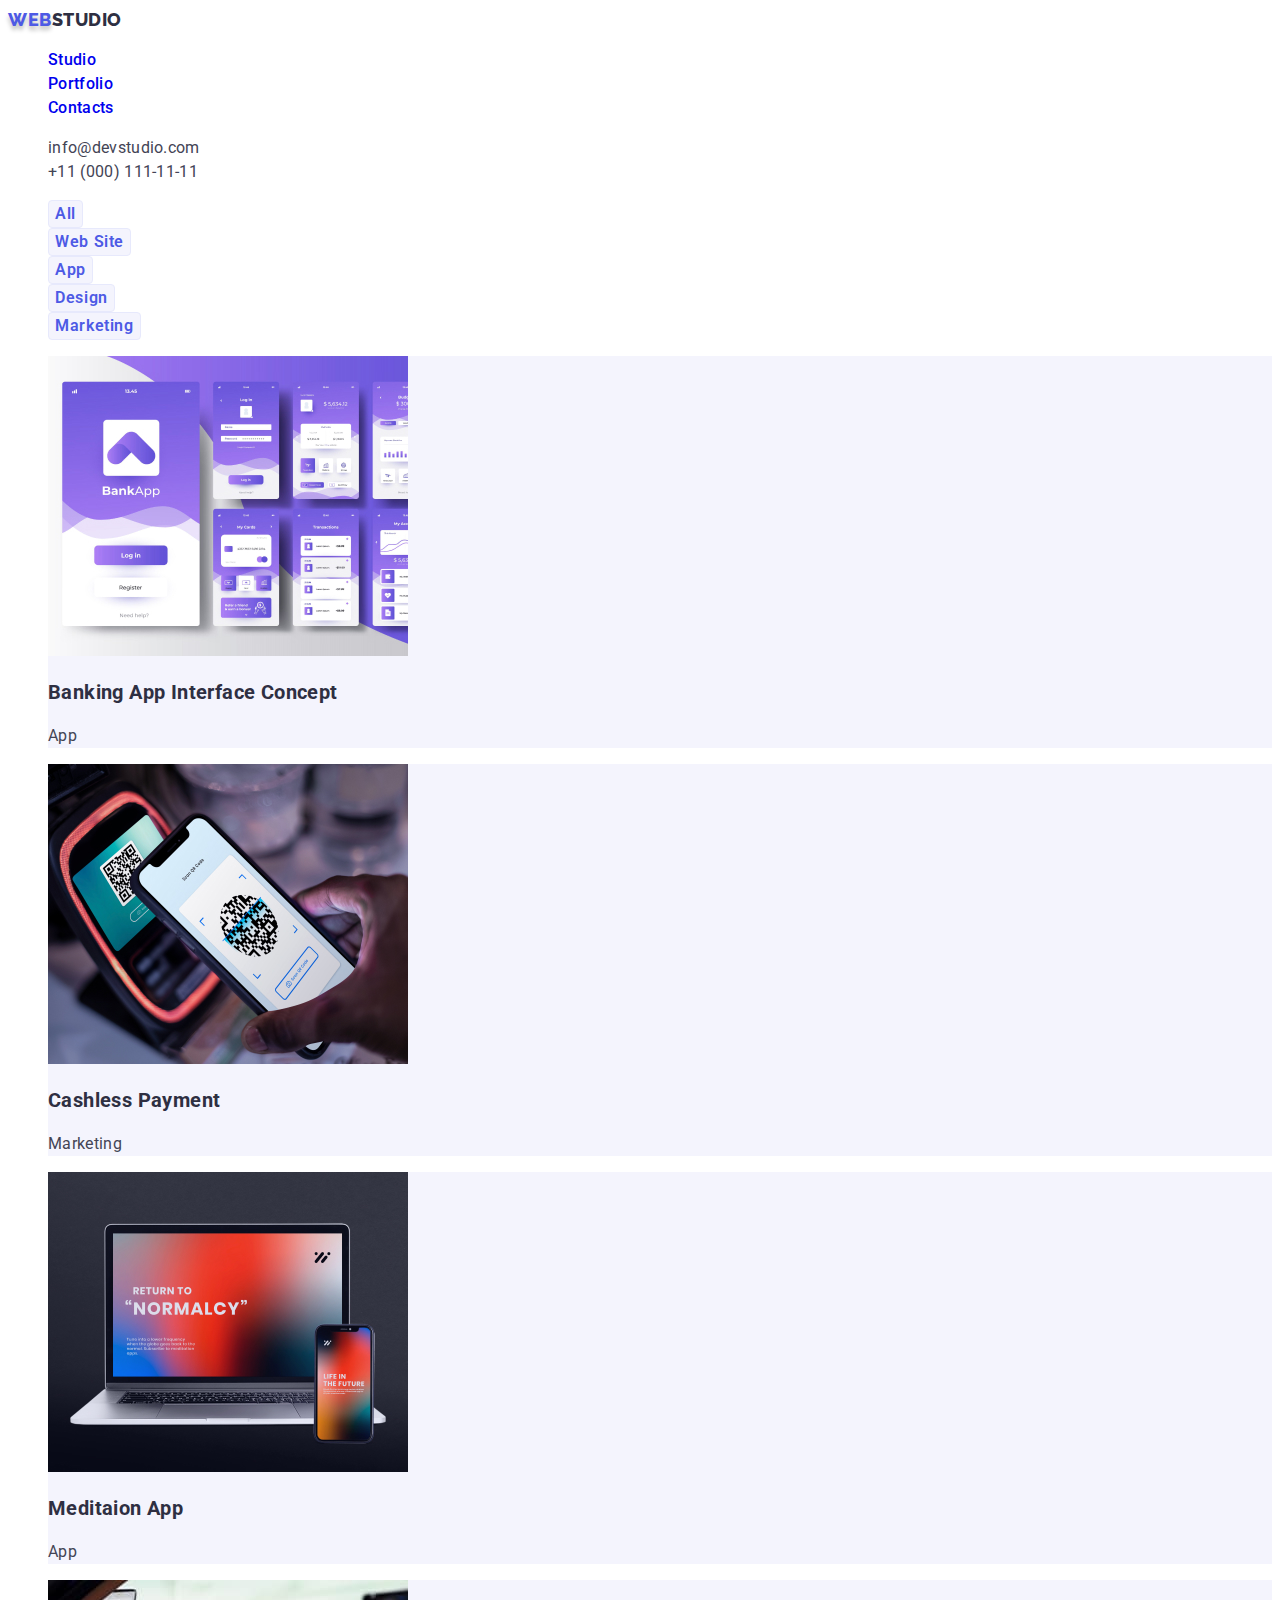
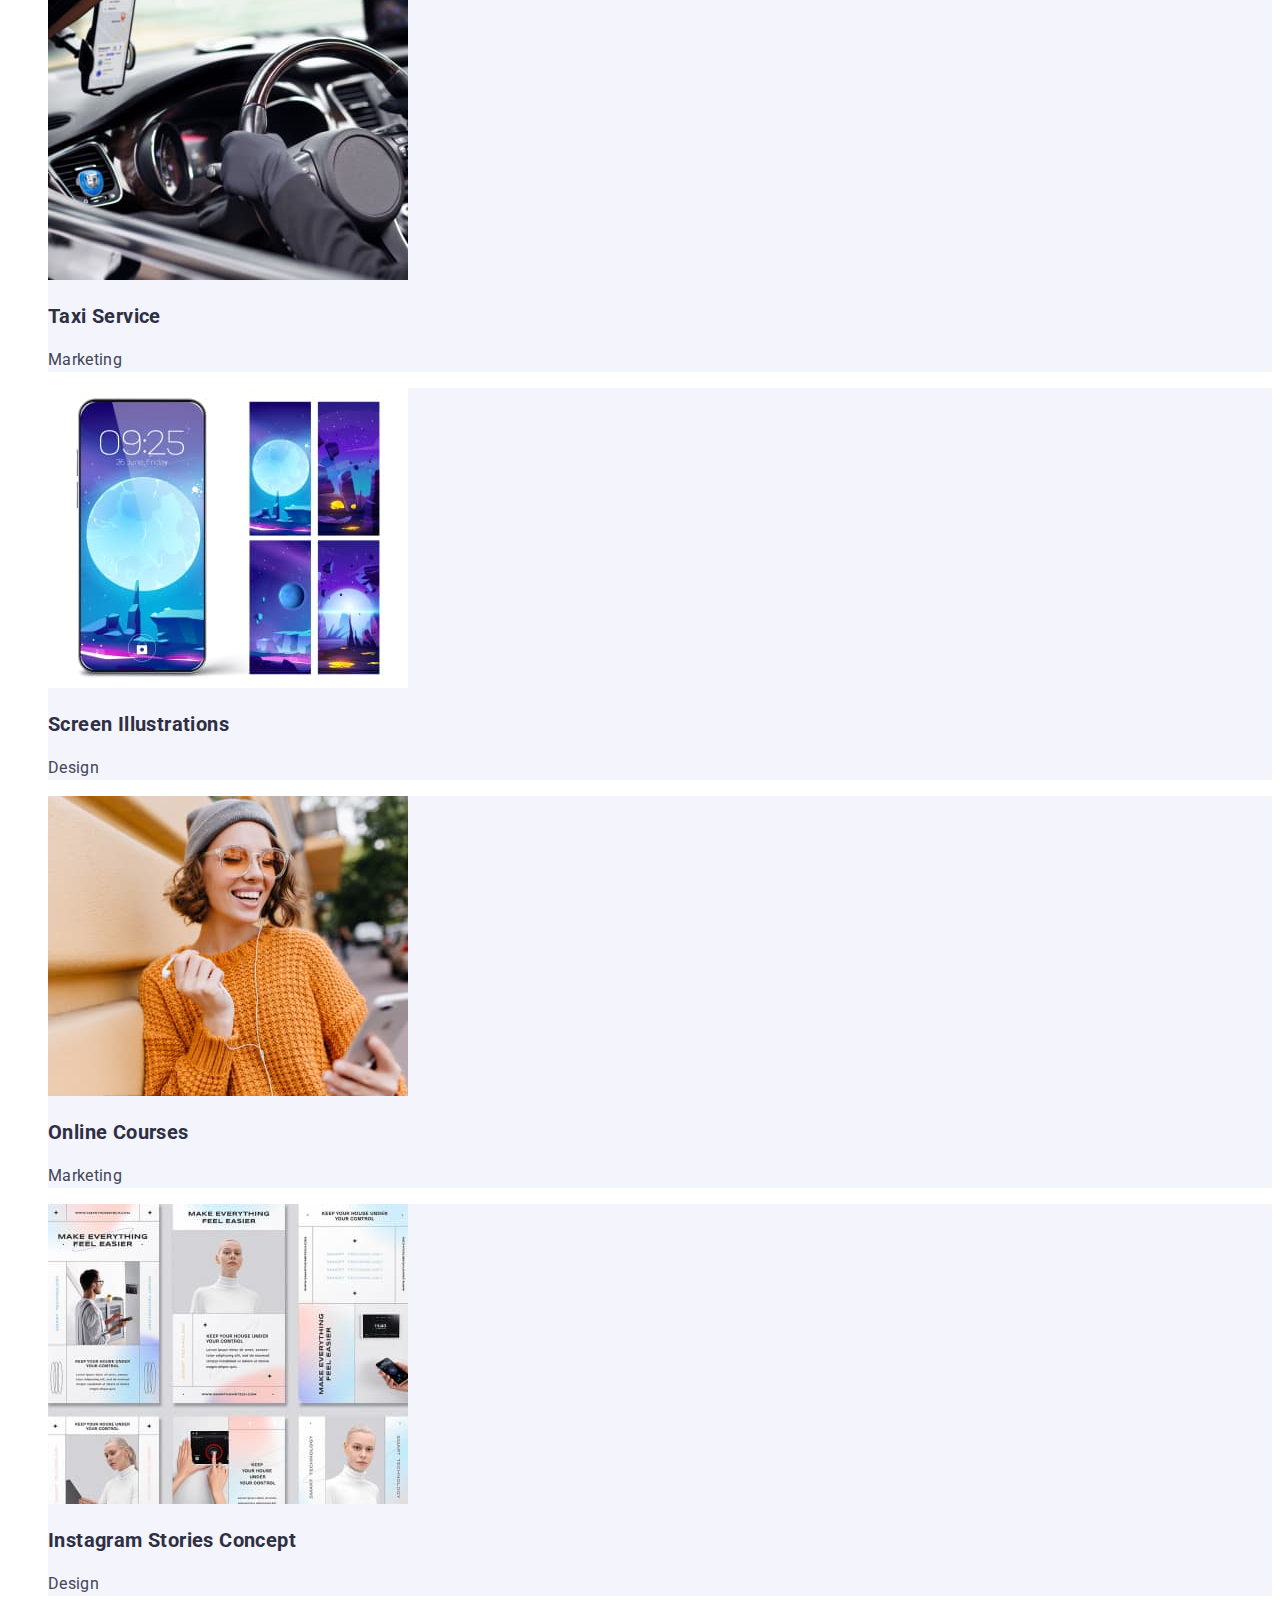
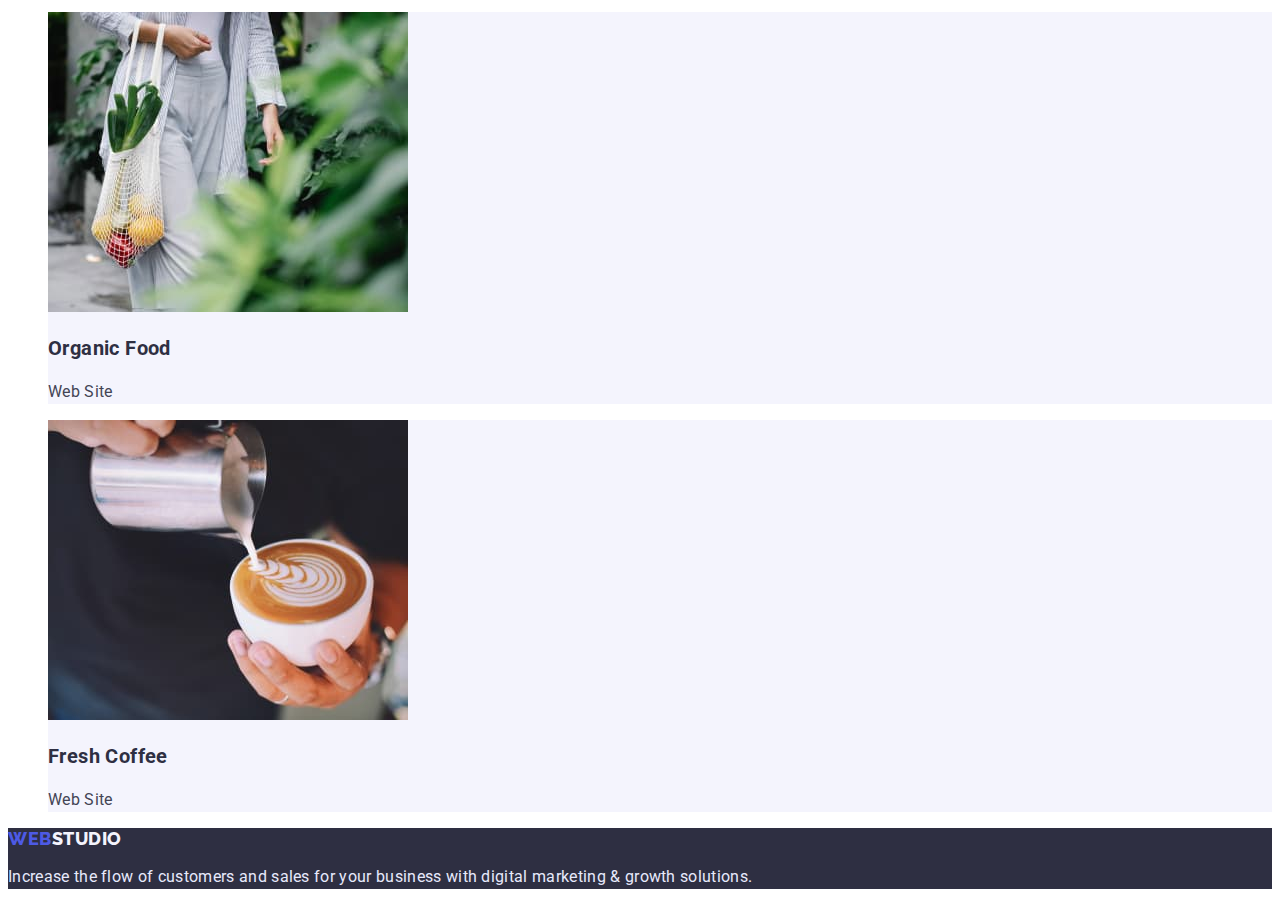
==== portfolio.html @ 9b711f16 "howework-2" ====
<!DOCTYPE html>
<html lang="en">

<head>
    <meta charset="UTF-8">
    <meta http-equiv="X-UA-Compatible" content="IE=edge">
    <meta name="viewport" content="width=device-width, initial-scale=1.0">
    <title>Portfolio</title>
    <link rel="preconnect" href="https://fonts.googleapis.com">
    <link rel="preconnect" href="https://fonts.gstatic.com" crossorigin>
    <link href="https://fonts.googleapis.com/css2?family=Raleway:wght@800&family=Roboto:wght@400;500;700;900&display=swap"
        rel="stylesheet">
    <link rel="stylesheet" href="./css/styles.css">
</head>

<body>
    <header>
        <a href="./index.html" class="header-logo link"><span class="header-logo-web">Web</span><span
                class="header-logo-studio">Studio</span></a>
        <nav class="header-navigation">
            <ul class="header-list list">
                <li class="header-item"><a href="./index.html" class="header-link link">Studio</a></li>
                <li class="header-item"><a href="./portfolio.html" class="header-link link">Portfolio</a></li>
                <li class="header-item"><a href="#" class="header-link link">Contacts</a></li>
            </ul>
        </nav>
        <address class="header-adresses">
            <ul class="header-adresses-list list">
                <li><a href="mailto:info@devstudio.com" class="header-email link">info@devstudio.com</a></li>
                <li><a href="tel:+110001111111" class="header-tel link">+11 (000) 111-11-11</a></li>
            </ul>
        </address>
    </header>
    <main>
        <section class="portfolio">
            <h1 class="portfolio-title visually-hidden">Portfolio</h1>
            <nav class="portfolio-nav">
                <ul class="portfolio-nav-list list" >
                    <li class="portfolio-nav-item"><button type="button" class="portfolio-nav-btn">All</button></li>
                    <li class="portfolio-nav-item"><button type="button" class="portfolio-nav-btn">Web Site</button></li>
                    <li class="portfolio-nav-item"><button type="button" class="portfolio-nav-btn">App</button></li>
                    <li class="portfolio-nav-item"><button type="button" class="portfolio-nav-btn">Design</button></li>
                    <li class="portfolio-nav-item"><button type="button" class="portfolio-nav-btn">Marketing</button></li>
                </ul>
                <ul class="portfolio-list list">
                    <li class="portfolio-item">
                        <img src="./images/img-portfolio-1.jpg" alt="Banking App" width="360">
                        <h3 class="portfolio-subtitle">Banking App Interface Concept</h3>
                        <p class="portfolio-text text">App</p>
                    </li>
                    <li class="portfolio-item">
                        <img src="./images/img-portfolio-2.jpg" alt="Cashless Payment" width="360">
                        <h3 class="portfolio-subtitle">Cashless Payment</h3>
                        <p class="portfolio-text text">Marketing</p>
                    </li>
                    <li class="portfolio-item">
                        <img src="./images/img-portfolio-3.jpg" alt="Meditaion App" width="360">
                        <h3 class="portfolio-subtitle">Meditaion App</h3>
                        <p class="portfolio-text text">App</p>
                    </li>
                    <li class="portfolio-item">
                        <img src="./images/img-portfolio-4.jpg" alt="Taxi Service" width="360">
                        <h3 class="portfolio-subtitle">Taxi Service</h3>
                        <p class="portfolio-text text">Marketing</p>
                    </li>
                    <li class="portfolio-item">
                        <img src="./images/img-portfolio-5.jpg" alt="Screen Illustrations" width="360">
                        <h3 class="portfolio-subtitle">Screen Illustrations</h3>
                        <p class="portfolio-text text">Design</p>
                    </li>
                    <li class="portfolio-item">
                        <img src="./images/img-portfolio-6.jpg" alt="Online Courses" width="360">
                        <h3 class="portfolio-subtitle">Online Courses</h3>
                        <p class="portfolio-text text">Marketing</p>
                    </li>
                    <li class="portfolio-item">
                        <img src="./images/img-portfolio-7.jpg" alt="Instagram Stories Concept" width="360">
                        <h3 class="portfolio-subtitle">Instagram Stories Concept</h3>
                        <p class="portfolio-text text">Design</p>
                    </li>
                    <li class="portfolio-item">
                        <img src="./images/img-portfolio-8.jpg" alt="Organic Food" width="360">
                        <h3 class="portfolio-subtitle">Organic Food</h3>
                        <p class="portfolio-text text">Web Site</p>
                    </li>
                    <li class="portfolio-item">
                        <img src="./images/img-portfolio-9.jpg" alt="Fresh Coffee" width="360">
                        <h3 class="portfolio-subtitle">Fresh Coffee</h3>
                        <p class="portfolio-text text">Web Site</p>
                    </li>
                </ul>
            </nav>
        </section>
    </main>
    <footer class="footer">
        <a href="./index.html" class="footer-logo link"><span class="footer-logo-web">Web</span><span class="footer-logo-studio">Studio</span></a>
        <p class="footer-text text text">Increase the flow of customers and sales for your business with digital marketing & growth solutions.</p>
    </footer>
</body>

</html>
---- css/styles.css ----
:root{
    --main-title-color: #2E2F42;
    --main-title-font-weight: 700;
    --text-color: #434455;
    --text-font-weight: 400;
}

body{
font-family: 'Roboto', sans-serif;
color:var(--text-color)
}
.text{
    font-size: 16px;
    line-height: 1.5;
    letter-spacing: 0.02em;

}


.list{
    list-style: none;
}

.link{
    text-decoration: none;
}

.visually-hidden {
    position: absolute;
    white-space: nowrap;
    width: 1px;
    height: 1px;
    overflow: hidden;
    border: 0;
    padding: 0;
    clip: rect(0 0 0 0);
    clip-path: inset(50%);
    margin: -1px;
}
/*----------------------------HEADER---------------------------------*/

.header-logo {}

.header-logo-web {
    font-family: 'Raleway', sans-serif;
    font-weight: 800;
    font-size: 18px;
    line-height: 1.33;
    letter-spacing: 0.03em;
    text-transform: uppercase;    
    color: #4D5AE5;
    
    text-shadow: 0px 4px 4px rgba(0, 0, 0, 0.25);
}

.header-logo-studio {
    font-family: 'Raleway', sans-serif;
    font-weight: 800;
    font-size: 18px;
    line-height: 1.33;
    letter-spacing: 0.03em;
    text-transform: uppercase;
    color: #2E2F42;
    
}

.header-navigation {
}

.header-list {}

.header-item {
    font-weight: 500;
    font-size: 16px;
    line-height: 1.5;
    letter-spacing: 0.02em;
    color: #2E2F42;

    flex: none;
    order: 0;
    flex-grow: 0;
}

.header-item:hover, .header-item:focus {
color: #4D5AE5;
}
.header-link {}

.header-adresses {}


.header-email {
    font-style: normal;
    font-weight: 400;
    font-size: 16px;
    line-height: 1.5;
    letter-spacing: 0.02em;
    color: #434455;
}

.header-email:hover,
.header-email:focus {
    color: #4D5AE5;
}

.header-tel {
    font-style: normal;
    font-weight: 400;
    font-size: 16px;
    line-height: 1.5;
    letter-spacing: 0.02em;
    color: #434455;
}

.header-tel:hover,
.header-tel:focus {
    color: #4D5AE5;
}

/*--------------------------------HERO------------------------------------*/
.hero {
    background-color: #2E2F42;
}

.hero-title {
    font-weight: 700;
    font-size: 56px;
    line-height: 1.07;
    color: #FFFFFF;
}

.hero-btn {
    background-color: #4D5AE5;
    font-family: 'Roboto';
    font-style: normal;
    font-weight: 500;
    font-size: 16px;
    line-height: 1.5;
    display: flex;
    align-items: center;
    letter-spacing: 0.04em;
    color: #FFFFFF;}

.hero-btn:hover, .hero-btn:focus{
    background-color: #404BBF;
}

/*--------------------------------FEATURES------------------------------*/
.features {}

.features-list {}

.list {}

.features-item {}

.features-subtitle {
    font-weight: 500;
    font-size: 20px;
    line-height: 1.2;
    letter-spacing: 0.02em;
    color: var(--main-title-color);
}

.features-text {
}
/*----------------------------------What are we doing--------------------------------------*/
.desc {}

.desc-subtitle {
    font-weight: var(--main-title-font-weight);
    font-size: 36px;
    line-height: 1.11px;
    
    letter-spacing: 0.02em;
    text-transform: capitalize;

    color: var(--main-title-color);
}

.desc-list {}

.list {}

.desc-item {}

/*------------------------------------------TEAM-------------------------------------------*/
.section-team {
    background-color: #F4F4FD;
}

.section-team-subtitle {
    font-weight: var(--main-title-font-weight);
    font-size: 36px;
    line-height: 1.11;
    
    letter-spacing: 0.02em;
    text-transform: capitalize;
    color:var(--main-title-color);}

.section-team-list {}

.list {}

.section-team-item {
    background-color: #FFFFFF;
}

.section-team-name {
    font-weight: 500;
    font-size: 20px;
    line-height: 1.2;
    
    letter-spacing: 0.02em;

    color: var(--main-title-color);}

.section-team-text {
}
/*--------------------------------------------------FOOTER--------------------------------------*/
.footer{
    background-color: #2E2F42;
}
.footer-logo {}

.link {}

.footer-logo-web {
    font-family: 'Raleway';
    font-style: normal;
    font-weight: 800;
    font-size: 18px;
    line-height: 1.17;
    
    letter-spacing: 0.03em;
    text-transform: uppercase;
    color: #4D5AE5;
}

.footer-logo-studio {
    font-family: 'Raleway';
    font-style: normal;
    font-weight: 800;
    font-size: 18px;
    line-height: 1.17;
    
    letter-spacing: 0.03em;
    text-transform: uppercase;

    color: #F4F4FD;
}

.footer-text {
    color: #E7E9FC;
    
}
/*--------------------------------------------------PORTFOLIO-------------------------------------------------------------*/
.portfolio {}

.portfolio-title {}

.portfolio-nav {}

.portfolio-nav-list {}

.list {}

.portfolio-nav-item {
    
}

.portfolio-nav-btn {
    background-color: #F4F4FD;
    border: 1px solid #E7E9FC;
    border-radius: 4px;
    font-family: inherit;
    font-style: inherit;
    font-weight: 600;
    font-size: 16px;
    line-height: 1.5;
    letter-spacing: 0.04em;

    color: #4D5AE5;
}

.portfolio-nav-btn:hover, .portfolio-nav-btn:focus{
    background-color: #4D5AE5;
    color: #FFFFFF;
}


.portfolio-list {}

.portfolio-item {
    background-color: #F4F4FD;
}

.portfolio-subtitle {
    font-weight: var(--main-title-font-weight);
    font-size: 20px;
    line-height: 1.2;
    letter-spacing: 0.02em;

    color: var(--main-title-color);
}

.portfolio-text {
}
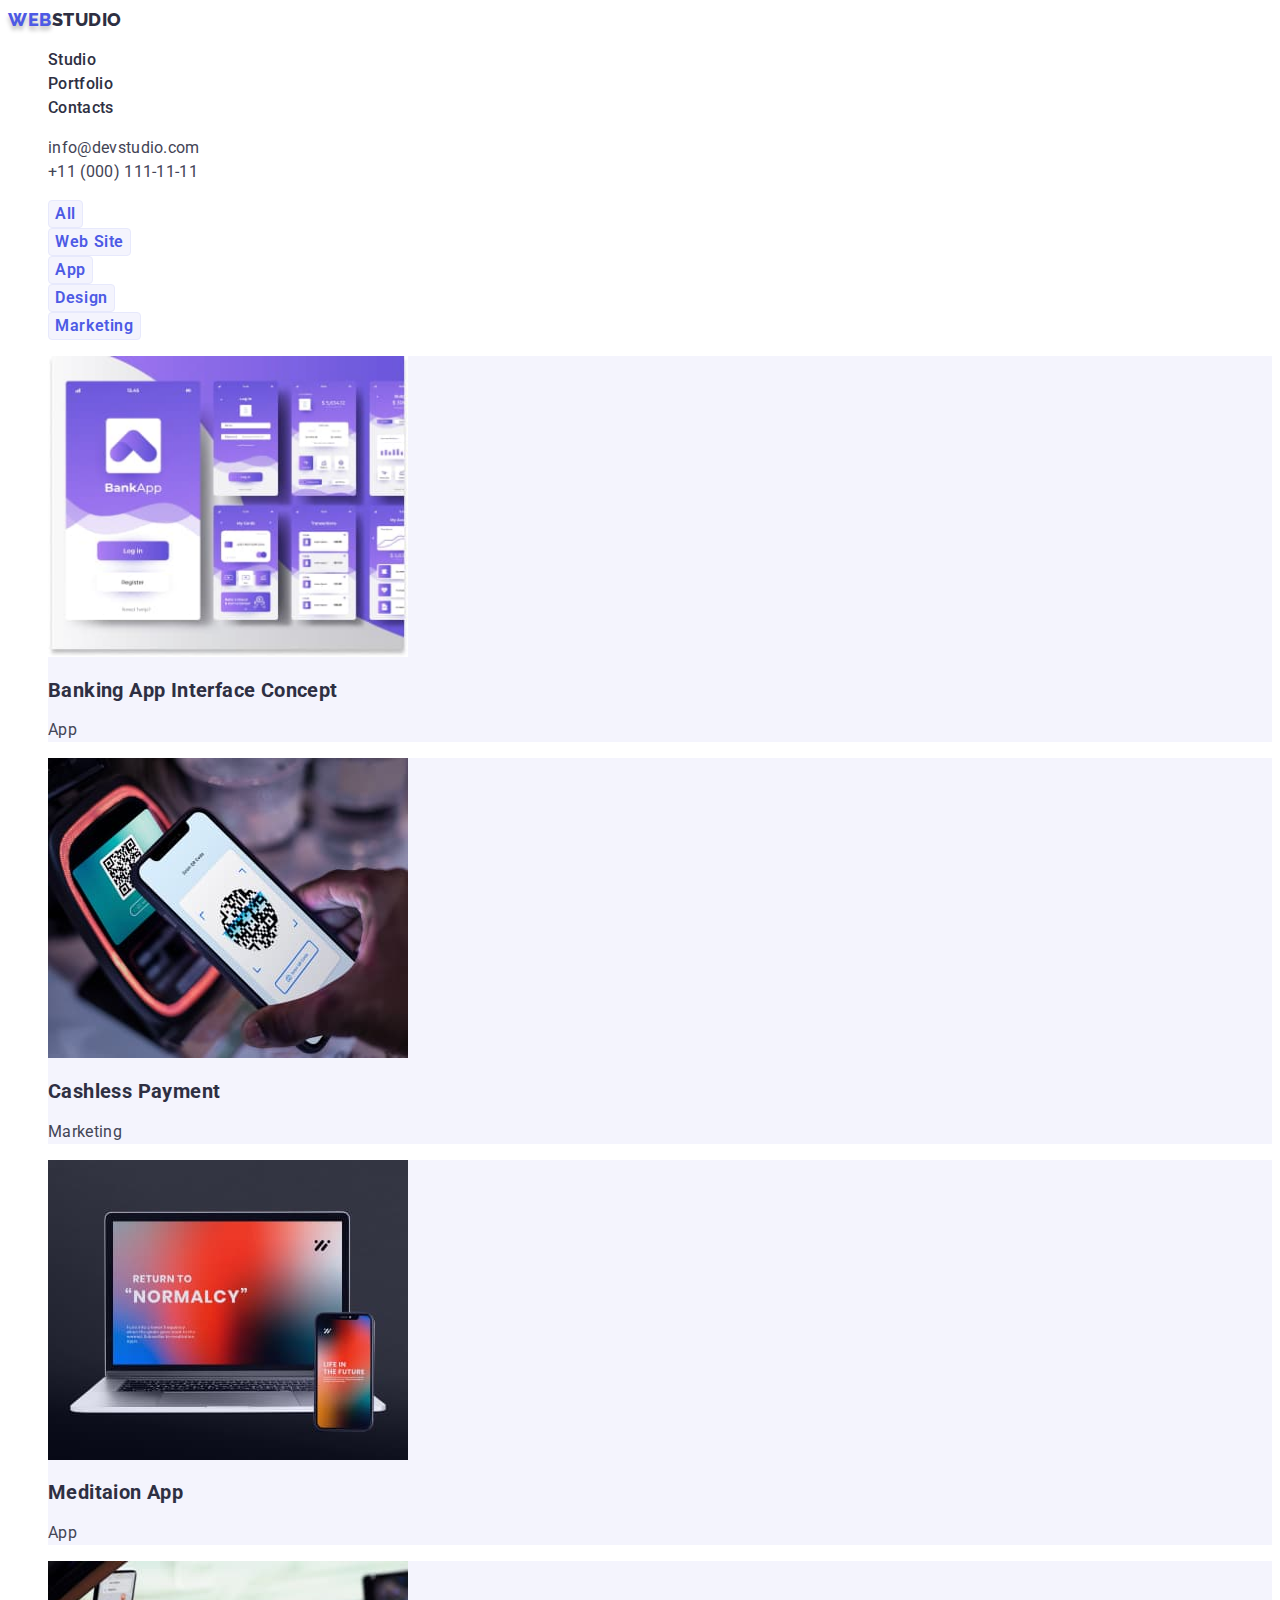
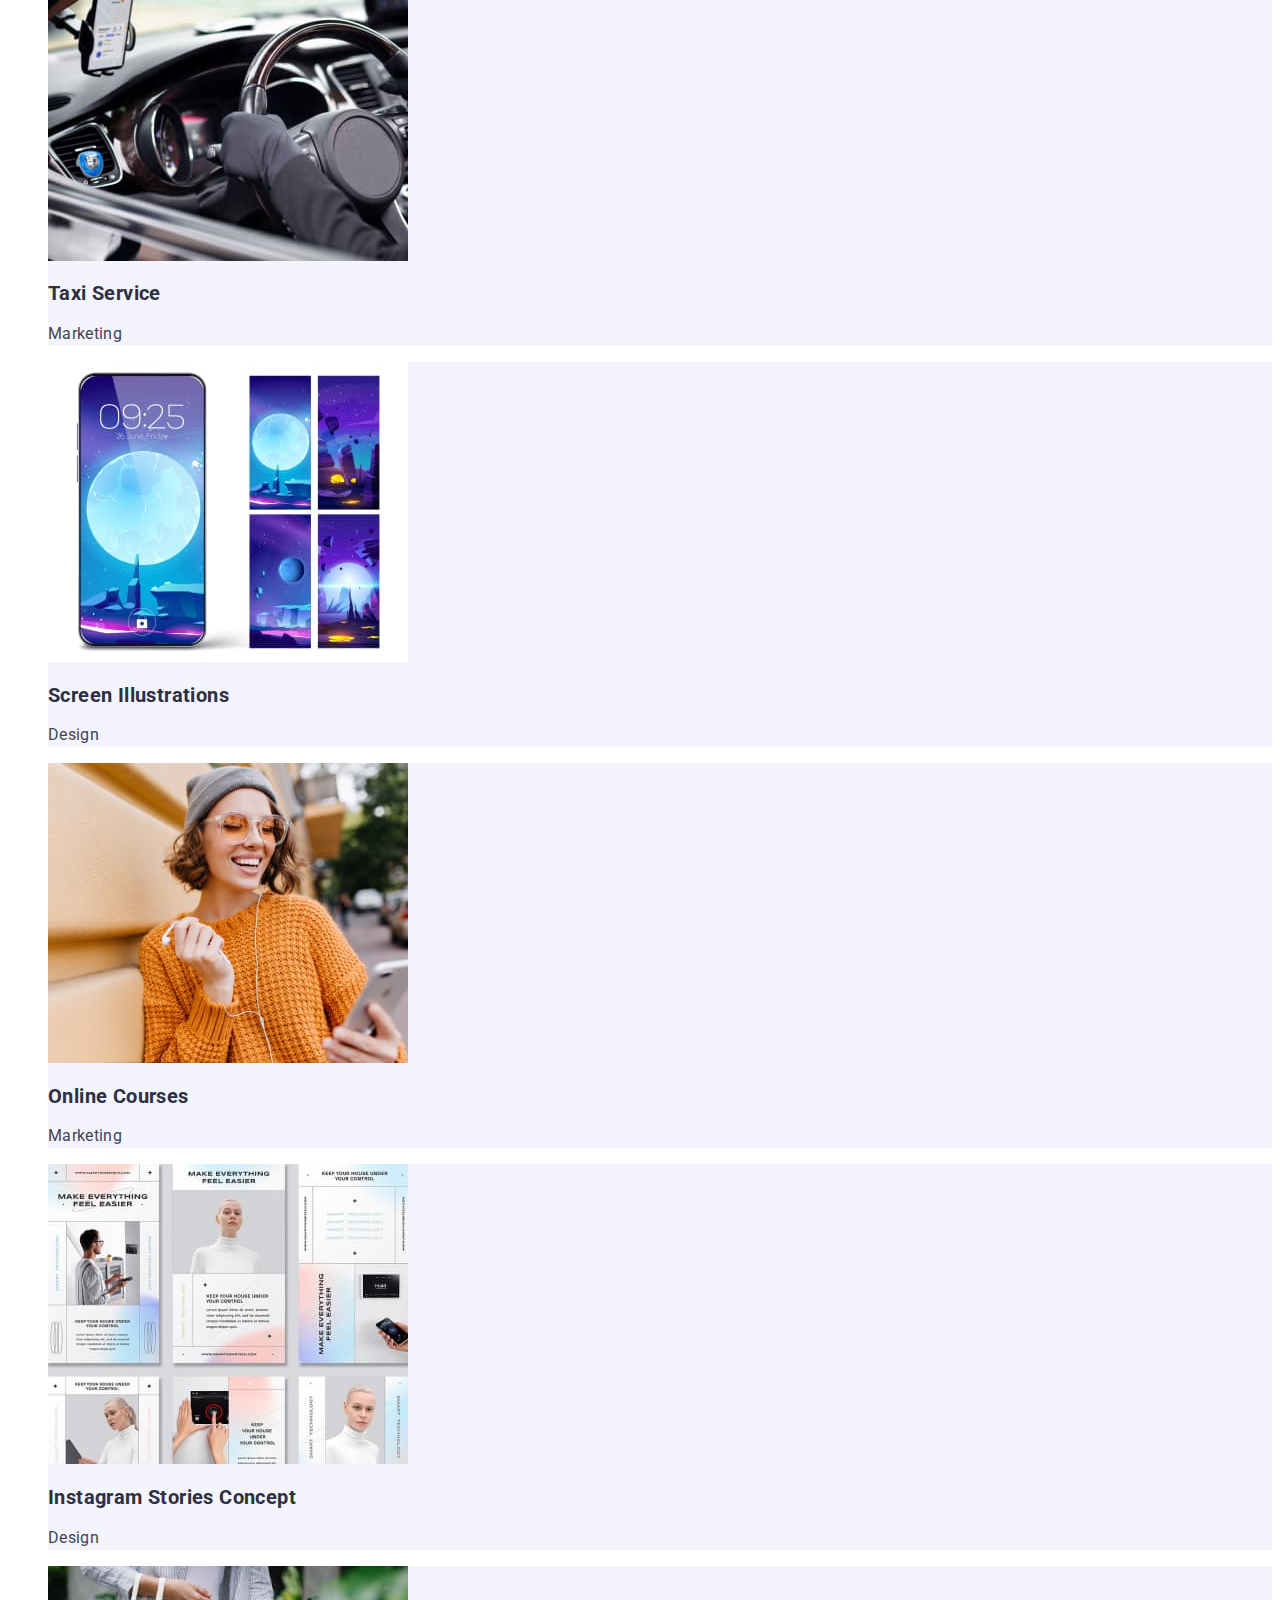
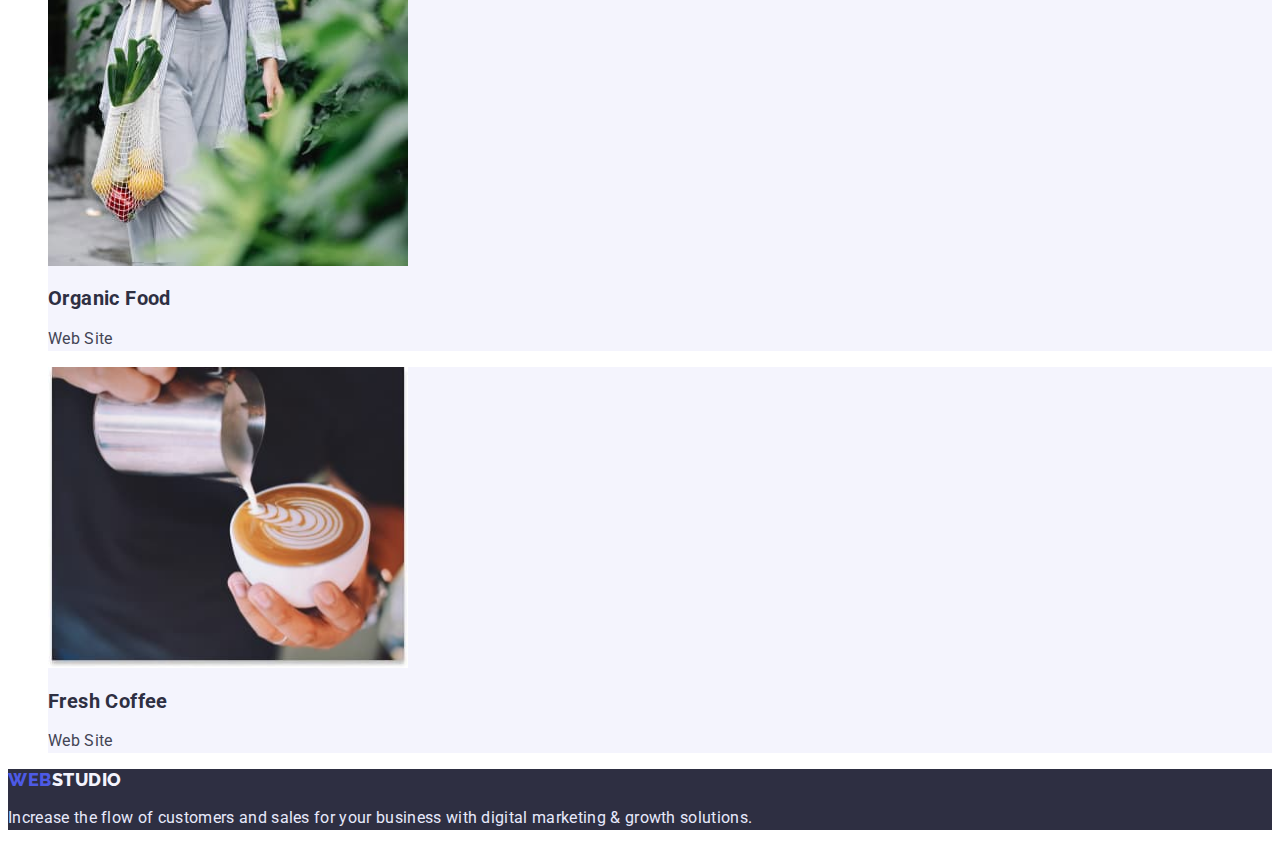
==== commit 03a89dea: "howework-2 update" ====
--- a/portfolio.html
+++ b/portfolio.html
@@ -32,9 +32,8 @@
         </address>
     </header>
     <main>
-        <section class="portfolio">
+        <section>
             <h1 class="portfolio-title visually-hidden">Portfolio</h1>
-            <nav class="portfolio-nav">
                 <ul class="portfolio-nav-list list" >
                     <li class="portfolio-nav-item"><button type="button" class="portfolio-nav-btn">All</button></li>
                     <li class="portfolio-nav-item"><button type="button" class="portfolio-nav-btn">Web Site</button></li>
@@ -45,51 +44,50 @@
                 <ul class="portfolio-list list">
                     <li class="portfolio-item">
                         <img src="./images/img-portfolio-1.jpg" alt="Banking App" width="360">
-                        <h3 class="portfolio-subtitle">Banking App Interface Concept</h3>
+                        <h2 class="portfolio-subtitle">Banking App Interface Concept</h3>
                         <p class="portfolio-text text">App</p>
                     </li>
                     <li class="portfolio-item">
                         <img src="./images/img-portfolio-2.jpg" alt="Cashless Payment" width="360">
-                        <h3 class="portfolio-subtitle">Cashless Payment</h3>
+                        <h2 class="portfolio-subtitle">Cashless Payment</h3>
                         <p class="portfolio-text text">Marketing</p>
                     </li>
                     <li class="portfolio-item">
                         <img src="./images/img-portfolio-3.jpg" alt="Meditaion App" width="360">
-                        <h3 class="portfolio-subtitle">Meditaion App</h3>
+                        <h2 class="portfolio-subtitle">Meditaion App</h3>
                         <p class="portfolio-text text">App</p>
                     </li>
                     <li class="portfolio-item">
                         <img src="./images/img-portfolio-4.jpg" alt="Taxi Service" width="360">
-                        <h3 class="portfolio-subtitle">Taxi Service</h3>
+                        <h2 class="portfolio-subtitle">Taxi Service</h3>
                         <p class="portfolio-text text">Marketing</p>
                     </li>
                     <li class="portfolio-item">
                         <img src="./images/img-portfolio-5.jpg" alt="Screen Illustrations" width="360">
-                        <h3 class="portfolio-subtitle">Screen Illustrations</h3>
+                        <h2 class="portfolio-subtitle">Screen Illustrations</h3>
                         <p class="portfolio-text text">Design</p>
                     </li>
                     <li class="portfolio-item">
                         <img src="./images/img-portfolio-6.jpg" alt="Online Courses" width="360">
-                        <h3 class="portfolio-subtitle">Online Courses</h3>
+                        <h2 class="portfolio-subtitle">Online Courses</h3>
                         <p class="portfolio-text text">Marketing</p>
                     </li>
                     <li class="portfolio-item">
                         <img src="./images/img-portfolio-7.jpg" alt="Instagram Stories Concept" width="360">
-                        <h3 class="portfolio-subtitle">Instagram Stories Concept</h3>
+                        <h2 class="portfolio-subtitle">Instagram Stories Concept</h3>
                         <p class="portfolio-text text">Design</p>
                     </li>
                     <li class="portfolio-item">
                         <img src="./images/img-portfolio-8.jpg" alt="Organic Food" width="360">
-                        <h3 class="portfolio-subtitle">Organic Food</h3>
+                        <h2 class="portfolio-subtitle">Organic Food</h3>
                         <p class="portfolio-text text">Web Site</p>
                     </li>
                     <li class="portfolio-item">
                         <img src="./images/img-portfolio-9.jpg" alt="Fresh Coffee" width="360">
-                        <h3 class="portfolio-subtitle">Fresh Coffee</h3>
+                        <h2 class="portfolio-subtitle">Fresh Coffee</h3>
                         <p class="portfolio-text text">Web Site</p>
                     </li>
                 </ul>
-            </nav>
         </section>
     </main>
     <footer class="footer">
--- a/css/styles.css
+++ b/css/styles.css
@@ -5,6 +5,11 @@
     --main-title-font-weight: 700;
     --text-color: #434455;
     --text-font-weight: 400;
+    --accent-color: #4D5AE5;
+    --hero-color: #FFFFFF;
+    --hero-btn-color: #404BBF;
+    --main-background-color: #F4F4FD;
+    --footer-text-color: #E7E9FC;
 }
 
 body{
@@ -50,7 +55,7 @@
     line-height: 1.33;
     letter-spacing: 0.03em;
     text-transform: uppercase;    
-    color: #4D5AE5;
+    color:var(--accent-color);
     
     text-shadow: 0px 4px 4px rgba(0, 0, 0, 0.25);
 }
@@ -62,7 +67,7 @@
     line-height: 1.33;
     letter-spacing: 0.03em;
     text-transform: uppercase;
-    color: #2E2F42;
+    color: var(--main-title-color);
     
 }
 
@@ -76,75 +81,76 @@
     font-size: 16px;
     line-height: 1.5;
     letter-spacing: 0.02em;
-    color: #2E2F42;
-
-    flex: none;
-    order: 0;
-    flex-grow: 0;
-}
-
-.header-item:hover, .header-item:focus {
-color: #4D5AE5;
-}
-.header-link {}
+    color:var(--main-title-color);
+}
+
+
+.header-link {
+    color: var(--main-title-color);
+}
+
+.header-link:hover,
+.header-link:focus {
+    color:var(--accent-color);
+}
 
 .header-adresses {}
 
 
 .header-email {
     font-style: normal;
-    font-weight: 400;
-    font-size: 16px;
-    line-height: 1.5;
-    letter-spacing: 0.02em;
-    color: #434455;
+    font-size: 16px;
+    line-height: 1.5;
+    letter-spacing: 0.02em;
+    color: var(--text-color);
 }
 
 .header-email:hover,
 .header-email:focus {
-    color: #4D5AE5;
+    color: var(--accent-color);
 }
 
 .header-tel {
     font-style: normal;
-    font-weight: 400;
-    font-size: 16px;
-    line-height: 1.5;
-    letter-spacing: 0.02em;
-    color: #434455;
+    font-size: 16px;
+    line-height: 1.5;
+    letter-spacing: 0.02em;
+    color: var(--text-color);
 }
 
 .header-tel:hover,
 .header-tel:focus {
-    color: #4D5AE5;
+    color:var(--accent-color);
 }
 
 /*--------------------------------HERO------------------------------------*/
 .hero {
-    background-color: #2E2F42;
+    background-color: var(--main-title-color);
 }
 
 .hero-title {
     font-weight: 700;
     font-size: 56px;
     line-height: 1.07;
-    color: #FFFFFF;
+    color: var(--hero-color);
+    letter-spacing: 0.02em;
+    text-align: center;
 }
 
 .hero-btn {
-    background-color: #4D5AE5;
+    background-color: var(--accent-color);
     font-family: 'Roboto';
-    font-style: normal;
     font-weight: 500;
     font-size: 16px;
     line-height: 1.5;
-    display: flex;
-    align-items: center;
     letter-spacing: 0.04em;
-    color: #FFFFFF;}
+    color: var(--hero-color);
+    cursor: pointer;
+}
 
 .hero-btn:hover, .hero-btn:focus{
-    background-color: #404BBF;
+    background-color: var(--hero-btn-color);
+
 }
 
 /*--------------------------------FEATURES------------------------------*/
@@ -173,6 +179,7 @@
     font-weight: var(--main-title-font-weight);
     font-size: 36px;
     line-height: 1.11px;
+    text-align: center;
     
     letter-spacing: 0.02em;
     text-transform: capitalize;
@@ -188,13 +195,14 @@
 
 /*------------------------------------------TEAM-------------------------------------------*/
 .section-team {
-    background-color: #F4F4FD;
+    background-color: var(--main-background-color);
 }
 
 .section-team-subtitle {
     font-weight: var(--main-title-font-weight);
     font-size: 36px;
     line-height: 1.11;
+    text-align: center;
     
     letter-spacing: 0.02em;
     text-transform: capitalize;
@@ -205,7 +213,7 @@
 .list {}
 
 .section-team-item {
-    background-color: #FFFFFF;
+    background-color: var(--hero-color);
 }
 
 .section-team-name {
@@ -221,7 +229,7 @@
 }
 /*--------------------------------------------------FOOTER--------------------------------------*/
 .footer{
-    background-color: #2E2F42;
+    background-color:var(--main-title-color);
 }
 .footer-logo {}
 
@@ -229,19 +237,17 @@
 
 .footer-logo-web {
     font-family: 'Raleway';
-    font-style: normal;
     font-weight: 800;
     font-size: 18px;
     line-height: 1.17;
     
     letter-spacing: 0.03em;
     text-transform: uppercase;
-    color: #4D5AE5;
+    color: var(--accent-color);
 }
 
 .footer-logo-studio {
     font-family: 'Raleway';
-    font-style: normal;
     font-weight: 800;
     font-size: 18px;
     line-height: 1.17;
@@ -249,52 +255,44 @@
     letter-spacing: 0.03em;
     text-transform: uppercase;
 
-    color: #F4F4FD;
+    color: var(--main-background-color);
 }
 
 .footer-text {
-    color: #E7E9FC;
+    color: var(--footer-text-color);
     
 }
 /*--------------------------------------------------PORTFOLIO-------------------------------------------------------------*/
-.portfolio {}
-
 .portfolio-title {}
 
-.portfolio-nav {}
-
 .portfolio-nav-list {}
 
-.list {}
-
-.portfolio-nav-item {
-    
-}
+.portfolio-nav-item {}
 
 .portfolio-nav-btn {
-    background-color: #F4F4FD;
+    background-color: var(--main-background-color);
     border: 1px solid #E7E9FC;
     border-radius: 4px;
     font-family: inherit;
-    font-style: inherit;
     font-weight: 600;
     font-size: 16px;
     line-height: 1.5;
     letter-spacing: 0.04em;
-
-    color: #4D5AE5;
+    cursor: pointer;
+
+    color: var(--accent-color);
 }
 
 .portfolio-nav-btn:hover, .portfolio-nav-btn:focus{
-    background-color: #4D5AE5;
-    color: #FFFFFF;
+    background-color: var(--accent-color);
+    color: var(--hero-color);
 }
 
 
 .portfolio-list {}
 
 .portfolio-item {
-    background-color: #F4F4FD;
+    background-color: var(--main-background-color);
 }
 
 .portfolio-subtitle {
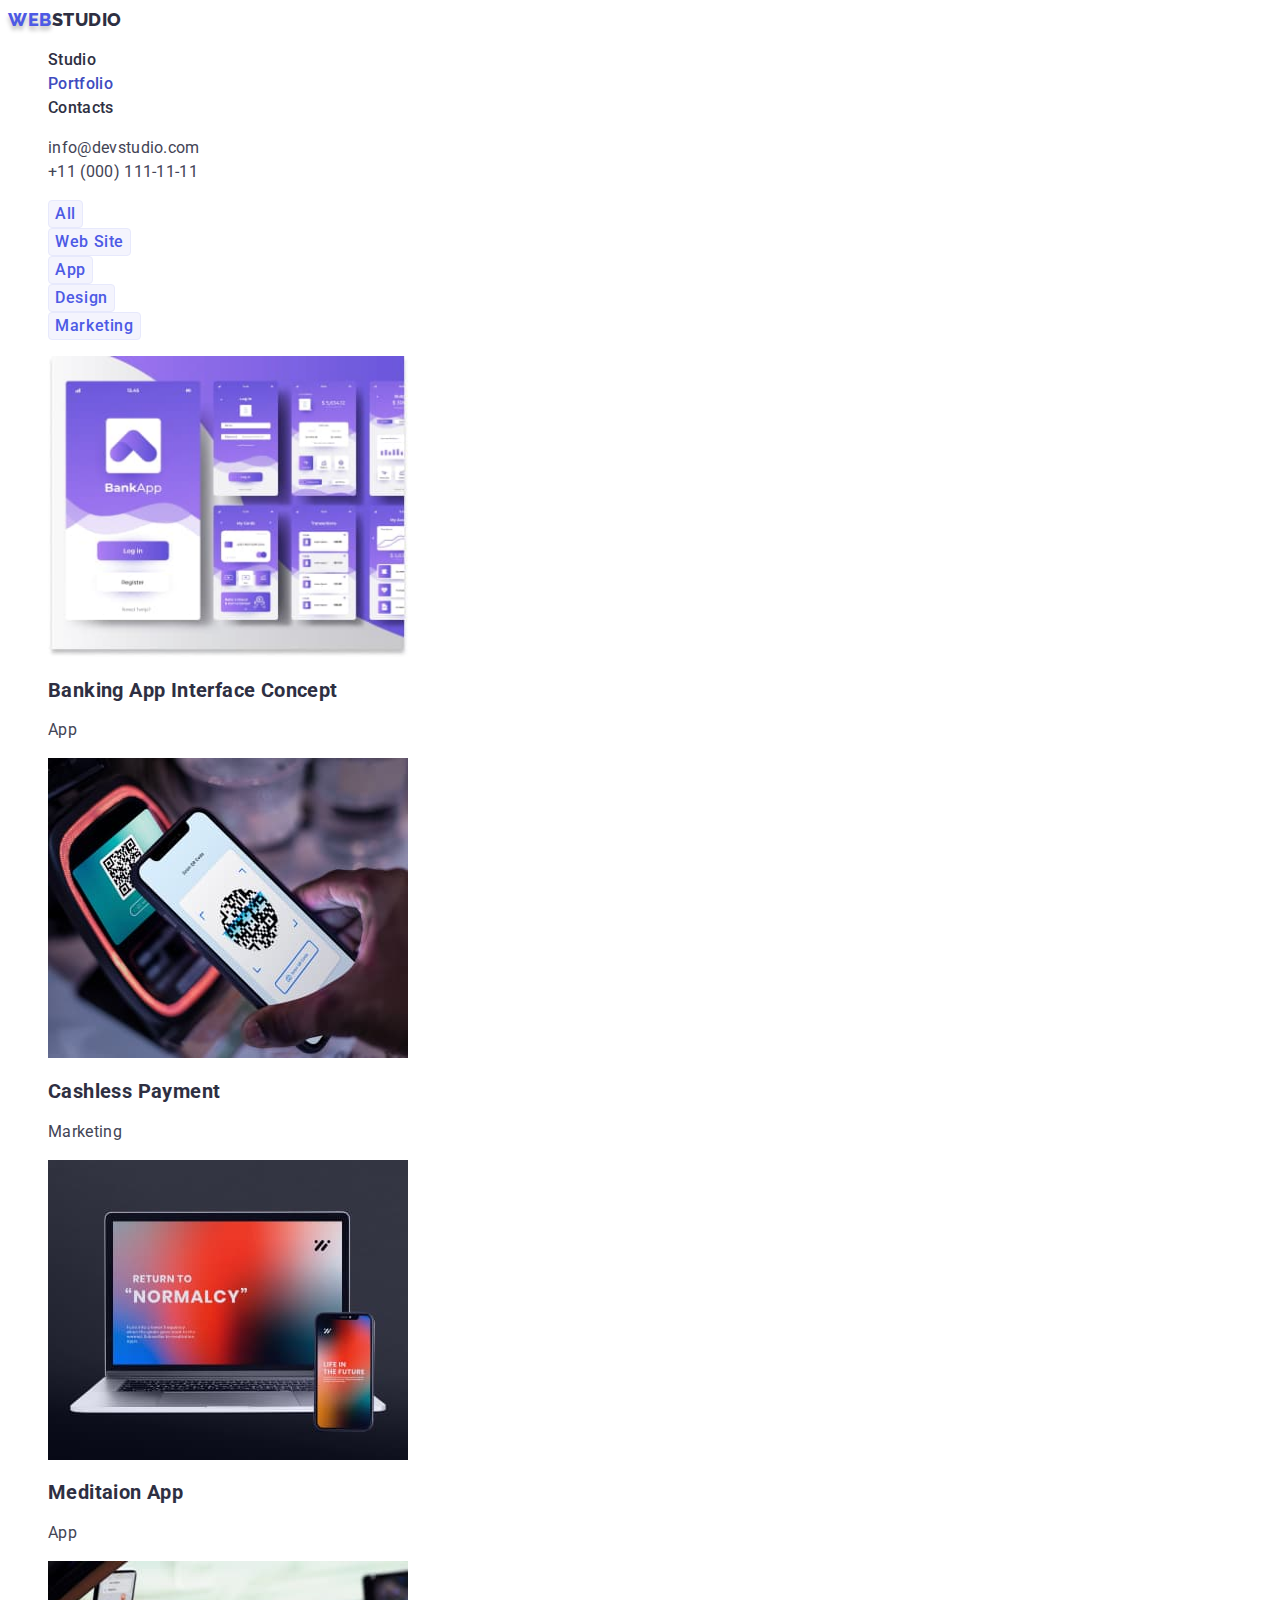
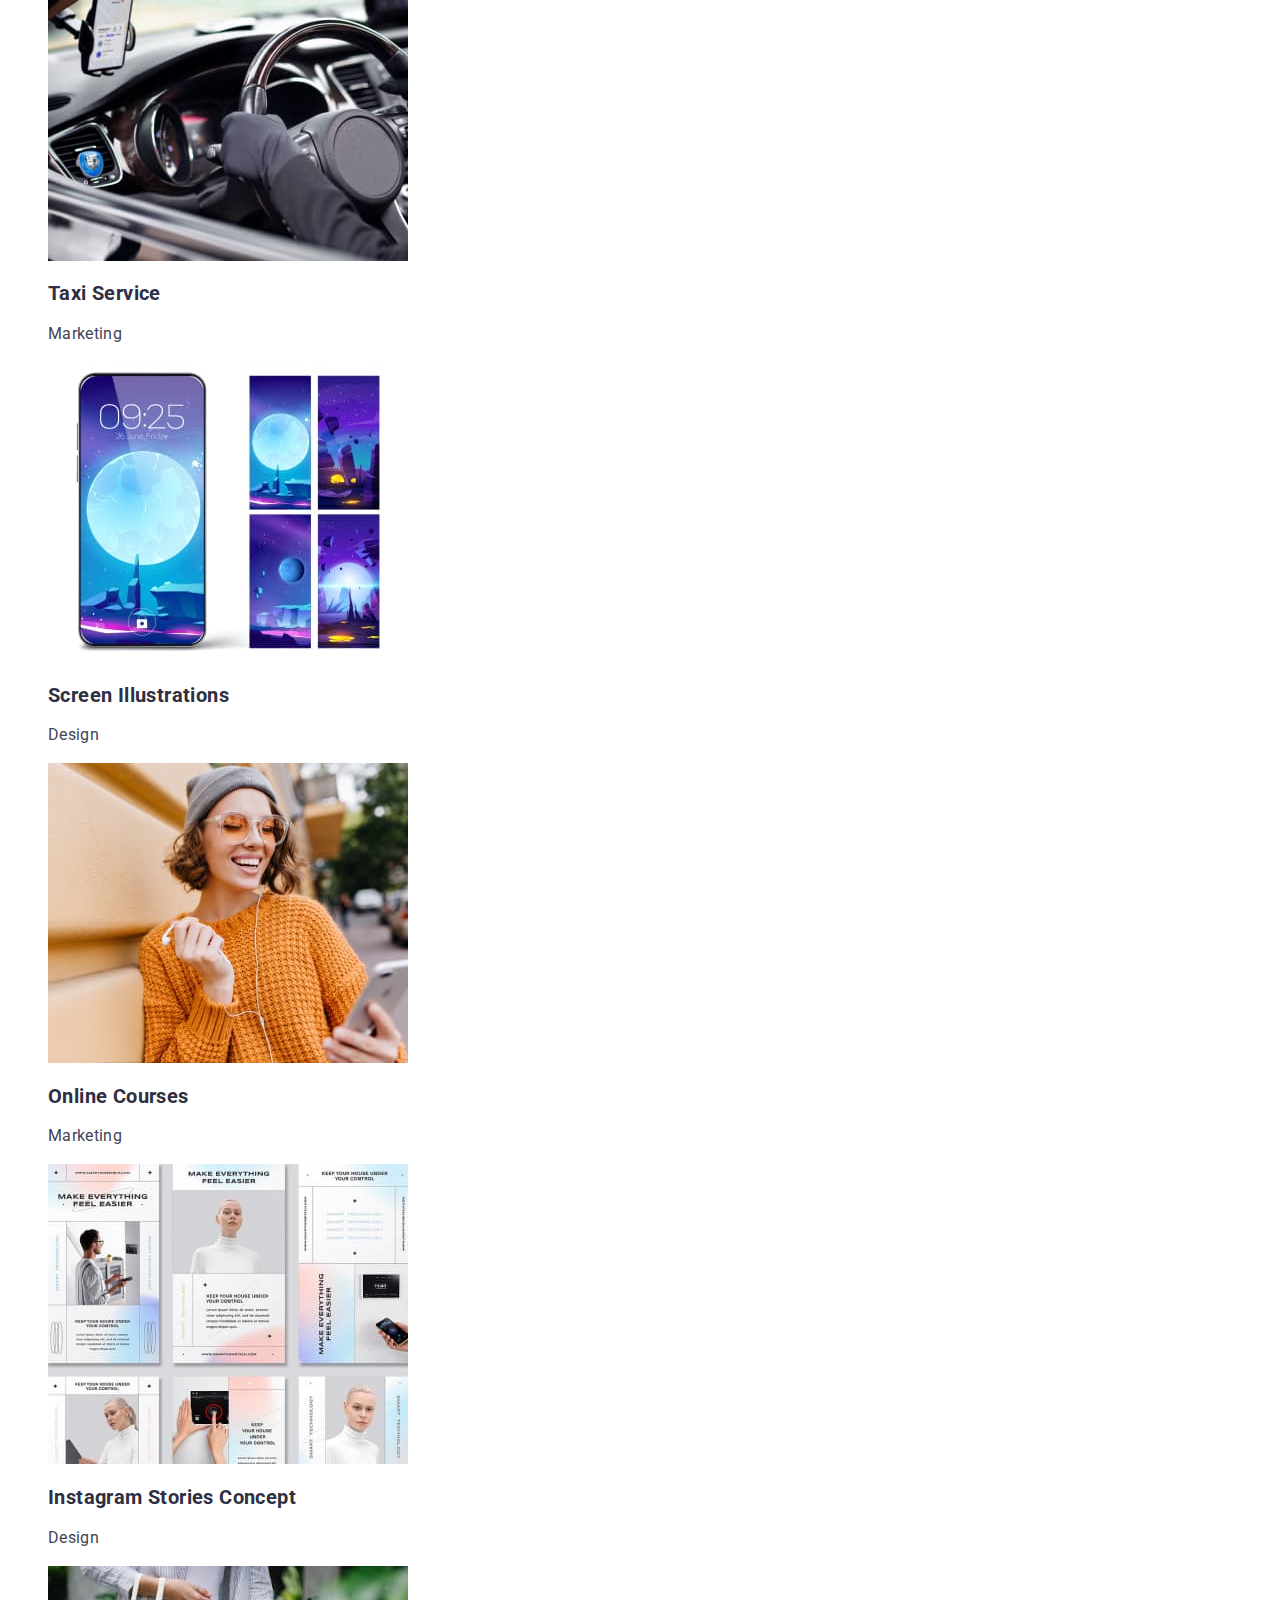
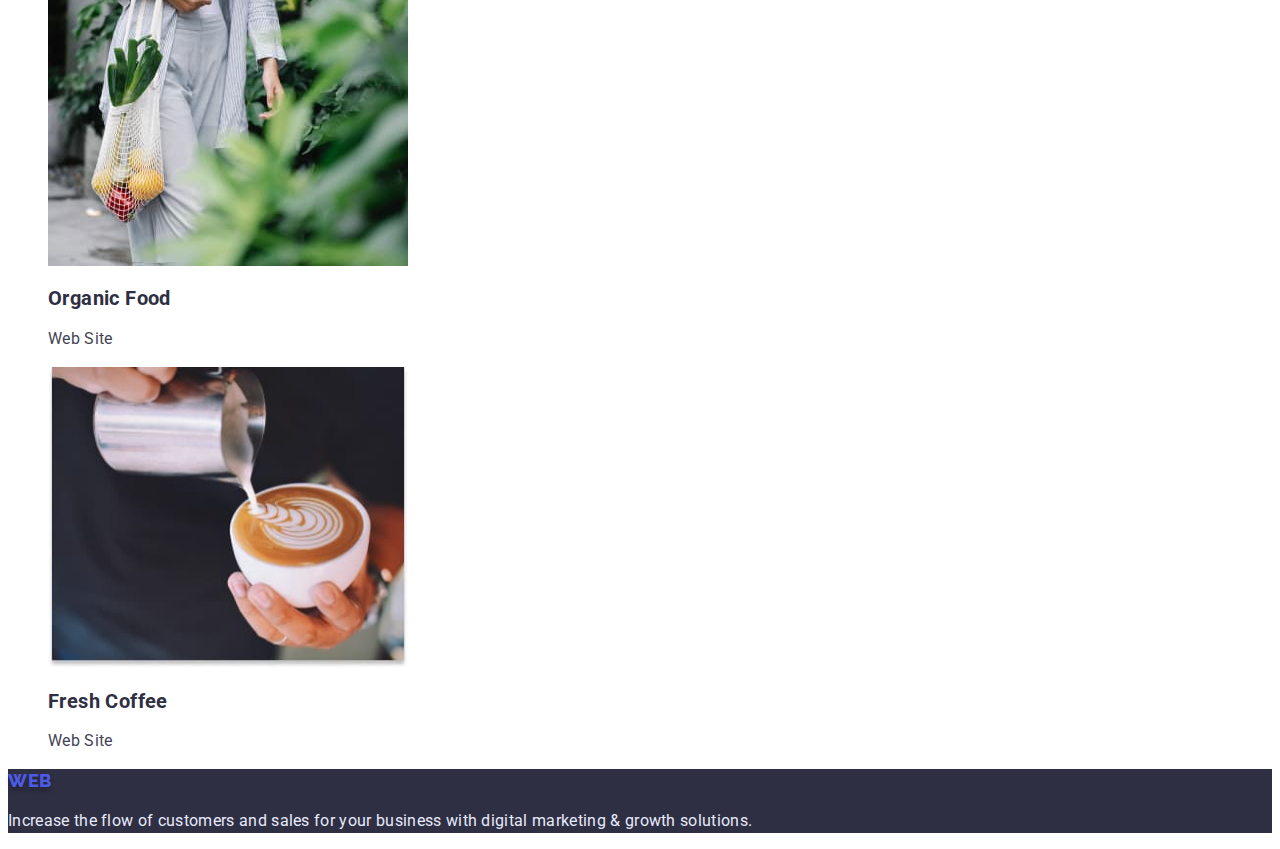
==== commit 341748bc: "homework-2 update-3" ====
--- a/portfolio.html
+++ b/portfolio.html
@@ -15,12 +15,11 @@
 
 <body>
     <header>
-        <a href="./index.html" class="header-logo link"><span class="header-logo-web">Web</span><span
-                class="header-logo-studio">Studio</span></a>
+        <a href="./index.html" class="header-logo link"><span class="header-logo-web">Web</span>Studio</a>
         <nav class="header-navigation">
             <ul class="header-list list">
                 <li class="header-item"><a href="./index.html" class="header-link link">Studio</a></li>
-                <li class="header-item"><a href="./portfolio.html" class="header-link link">Portfolio</a></li>
+                <li class="header-item"><a href="./portfolio.html" class="header-link link current">Portfolio</a></li>
                 <li class="header-item"><a href="#" class="header-link link">Contacts</a></li>
             </ul>
         </nav>
@@ -44,54 +43,54 @@
                 <ul class="portfolio-list list">
                     <li class="portfolio-item">
                         <img src="./images/img-portfolio-1.jpg" alt="Banking App" width="360">
-                        <h2 class="portfolio-subtitle">Banking App Interface Concept</h3>
+                        <h2 class="portfolio-subtitle">Banking App Interface Concept</h2>
                         <p class="portfolio-text text">App</p>
                     </li>
                     <li class="portfolio-item">
                         <img src="./images/img-portfolio-2.jpg" alt="Cashless Payment" width="360">
-                        <h2 class="portfolio-subtitle">Cashless Payment</h3>
+                        <h2 class="portfolio-subtitle">Cashless Payment</h2>
                         <p class="portfolio-text text">Marketing</p>
                     </li>
                     <li class="portfolio-item">
                         <img src="./images/img-portfolio-3.jpg" alt="Meditaion App" width="360">
-                        <h2 class="portfolio-subtitle">Meditaion App</h3>
+                        <h2 class="portfolio-subtitle">Meditaion App</h2>
                         <p class="portfolio-text text">App</p>
                     </li>
                     <li class="portfolio-item">
                         <img src="./images/img-portfolio-4.jpg" alt="Taxi Service" width="360">
-                        <h2 class="portfolio-subtitle">Taxi Service</h3>
+                        <h2 class="portfolio-subtitle">Taxi Service</h2>
                         <p class="portfolio-text text">Marketing</p>
                     </li>
                     <li class="portfolio-item">
                         <img src="./images/img-portfolio-5.jpg" alt="Screen Illustrations" width="360">
-                        <h2 class="portfolio-subtitle">Screen Illustrations</h3>
+                        <h2 class="portfolio-subtitle">Screen Illustrations</h2>
                         <p class="portfolio-text text">Design</p>
                     </li>
                     <li class="portfolio-item">
                         <img src="./images/img-portfolio-6.jpg" alt="Online Courses" width="360">
-                        <h2 class="portfolio-subtitle">Online Courses</h3>
+                        <h2 class="portfolio-subtitle">Online Courses</h2>
                         <p class="portfolio-text text">Marketing</p>
                     </li>
                     <li class="portfolio-item">
                         <img src="./images/img-portfolio-7.jpg" alt="Instagram Stories Concept" width="360">
-                        <h2 class="portfolio-subtitle">Instagram Stories Concept</h3>
+                        <h2 class="portfolio-subtitle">Instagram Stories Concept</h2>
                         <p class="portfolio-text text">Design</p>
                     </li>
                     <li class="portfolio-item">
                         <img src="./images/img-portfolio-8.jpg" alt="Organic Food" width="360">
-                        <h2 class="portfolio-subtitle">Organic Food</h3>
+                        <h2 class="portfolio-subtitle">Organic Food</h2>
                         <p class="portfolio-text text">Web Site</p>
                     </li>
                     <li class="portfolio-item">
                         <img src="./images/img-portfolio-9.jpg" alt="Fresh Coffee" width="360">
-                        <h2 class="portfolio-subtitle">Fresh Coffee</h3>
+                        <h2 class="portfolio-subtitle">Fresh Coffee</h2>
                         <p class="portfolio-text text">Web Site</p>
                     </li>
                 </ul>
         </section>
     </main>
     <footer class="footer">
-        <a href="./index.html" class="footer-logo link"><span class="footer-logo-web">Web</span><span class="footer-logo-studio">Studio</span></a>
+        <a href="./index.html" class="header-logo link"><span class="header-logo-web">Web</span>Studio</a>
         <p class="footer-text text text">Increase the flow of customers and sales for your business with digital marketing & growth solutions.</p>
     </footer>
 </body>
--- a/css/styles.css
+++ b/css/styles.css
@@ -46,30 +46,21 @@
 }
 /*----------------------------HEADER---------------------------------*/
 
-.header-logo {}
-
-.header-logo-web {
-    font-family: 'Raleway', sans-serif;
-    font-weight: 800;
-    font-size: 18px;
-    line-height: 1.33;
-    letter-spacing: 0.03em;
-    text-transform: uppercase;    
-    color:var(--accent-color);
-    
-    text-shadow: 0px 4px 4px rgba(0, 0, 0, 0.25);
-}
-
-.header-logo-studio {
+.header-logo {
     font-family: 'Raleway', sans-serif;
     font-weight: 800;
     font-size: 18px;
     line-height: 1.33;
     letter-spacing: 0.03em;
     text-transform: uppercase;
-    color: var(--main-title-color);
-    
-}
+    color: var(--main-title-color);}
+
+.header-logo-web {
+    color:var(--accent-color);    
+    text-shadow: 0px 4px 4px rgba(0, 0, 0, 0.25);
+}
+
+
 
 .header-navigation {
 }
@@ -81,12 +72,17 @@
     font-size: 16px;
     line-height: 1.5;
     letter-spacing: 0.02em;
+
     color:var(--main-title-color);
 }
 
 
 .header-link {
     color: var(--main-title-color);
+}
+
+.header-link.current {
+    color:var(--hero-btn-color);
 }
 
 .header-link:hover,
@@ -102,6 +98,7 @@
     font-size: 16px;
     line-height: 1.5;
     letter-spacing: 0.02em;
+
     color: var(--text-color);
 }
 
@@ -115,6 +112,7 @@
     font-size: 16px;
     line-height: 1.5;
     letter-spacing: 0.02em;
+
     color: var(--text-color);
 }
 
@@ -129,22 +127,25 @@
 }
 
 .hero-title {
-    font-weight: 700;
     font-size: 56px;
     line-height: 1.07;
+    letter-spacing: 0.02em;
+
     color: var(--hero-color);
-    letter-spacing: 0.02em;
+    
     text-align: center;
 }
 
 .hero-btn {
     background-color: var(--accent-color);
-    font-family: 'Roboto';
+    font-family: 'Roboto', sans-serif;
     font-weight: 500;
     font-size: 16px;
     line-height: 1.5;
     letter-spacing: 0.04em;
+
     color: var(--hero-color);
+
     cursor: pointer;
 }
 
@@ -167,6 +168,7 @@
     font-size: 20px;
     line-height: 1.2;
     letter-spacing: 0.02em;
+
     color: var(--main-title-color);
 }
 
@@ -176,11 +178,9 @@
 .desc {}
 
 .desc-subtitle {
-    font-weight: var(--main-title-font-weight);
     font-size: 36px;
     line-height: 1.11px;
-    text-align: center;
-    
+    text-align: center;    
     letter-spacing: 0.02em;
     text-transform: capitalize;
 
@@ -202,10 +202,10 @@
     font-weight: var(--main-title-font-weight);
     font-size: 36px;
     line-height: 1.11;
-    text-align: center;
-    
+    text-align: center;    
     letter-spacing: 0.02em;
     text-transform: capitalize;
+
     color:var(--main-title-color);}
 
 .section-team-list {}
@@ -219,8 +219,7 @@
 .section-team-name {
     font-weight: 500;
     font-size: 20px;
-    line-height: 1.2;
-    
+    line-height: 1.2;    
     letter-spacing: 0.02em;
 
     color: var(--main-title-color);}
@@ -239,10 +238,10 @@
     font-family: 'Raleway';
     font-weight: 800;
     font-size: 18px;
-    line-height: 1.17;
-    
+    line-height: 1.17;    
     letter-spacing: 0.03em;
     text-transform: uppercase;
+
     color: var(--accent-color);
 }
 
@@ -250,8 +249,7 @@
     font-family: 'Raleway';
     font-weight: 800;
     font-size: 18px;
-    line-height: 1.17;
-    
+    line-height: 1.17;    
     letter-spacing: 0.03em;
     text-transform: uppercase;
 
@@ -274,7 +272,7 @@
     border: 1px solid #E7E9FC;
     border-radius: 4px;
     font-family: inherit;
-    font-weight: 600;
+    font-weight: 500;
     font-size: 16px;
     line-height: 1.5;
     letter-spacing: 0.04em;
@@ -291,12 +289,9 @@
 
 .portfolio-list {}
 
-.portfolio-item {
-    background-color: var(--main-background-color);
-}
+.portfolio-item {}
 
 .portfolio-subtitle {
-    font-weight: var(--main-title-font-weight);
     font-size: 20px;
     line-height: 1.2;
     letter-spacing: 0.02em;
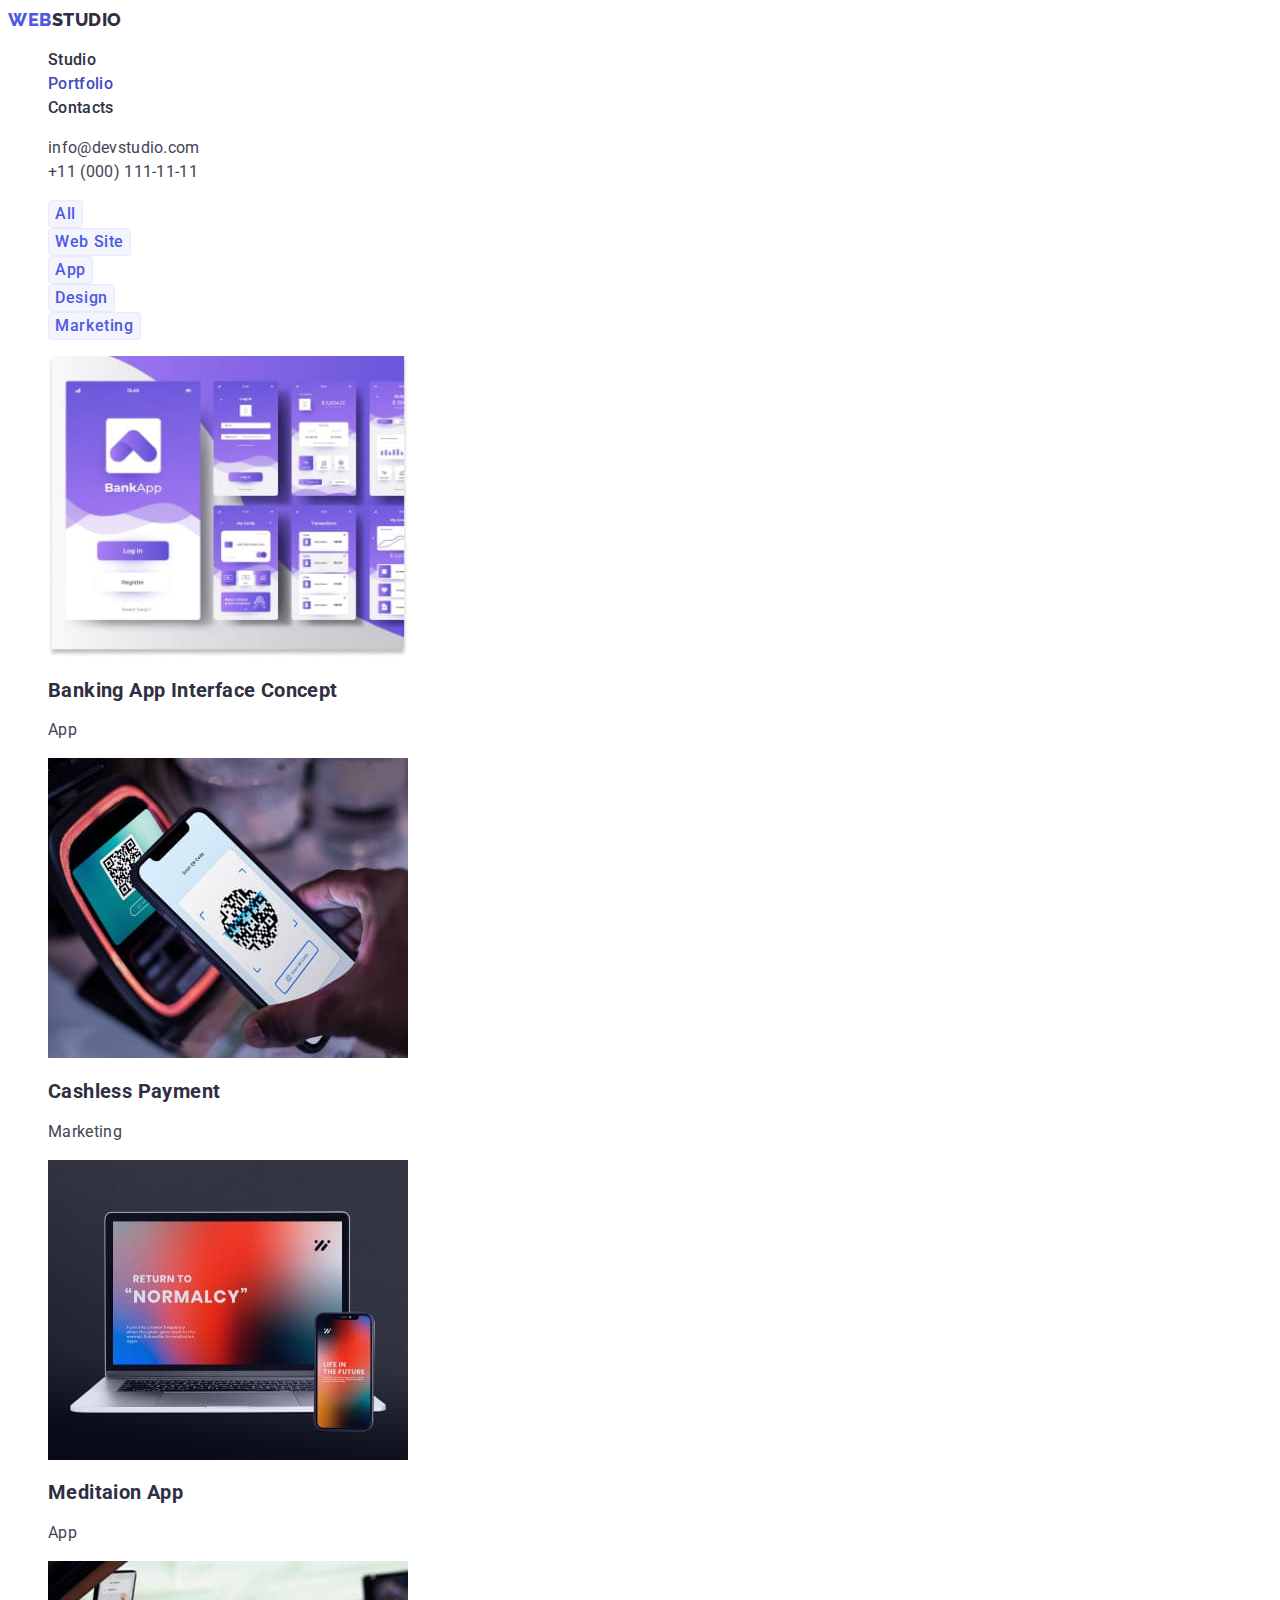
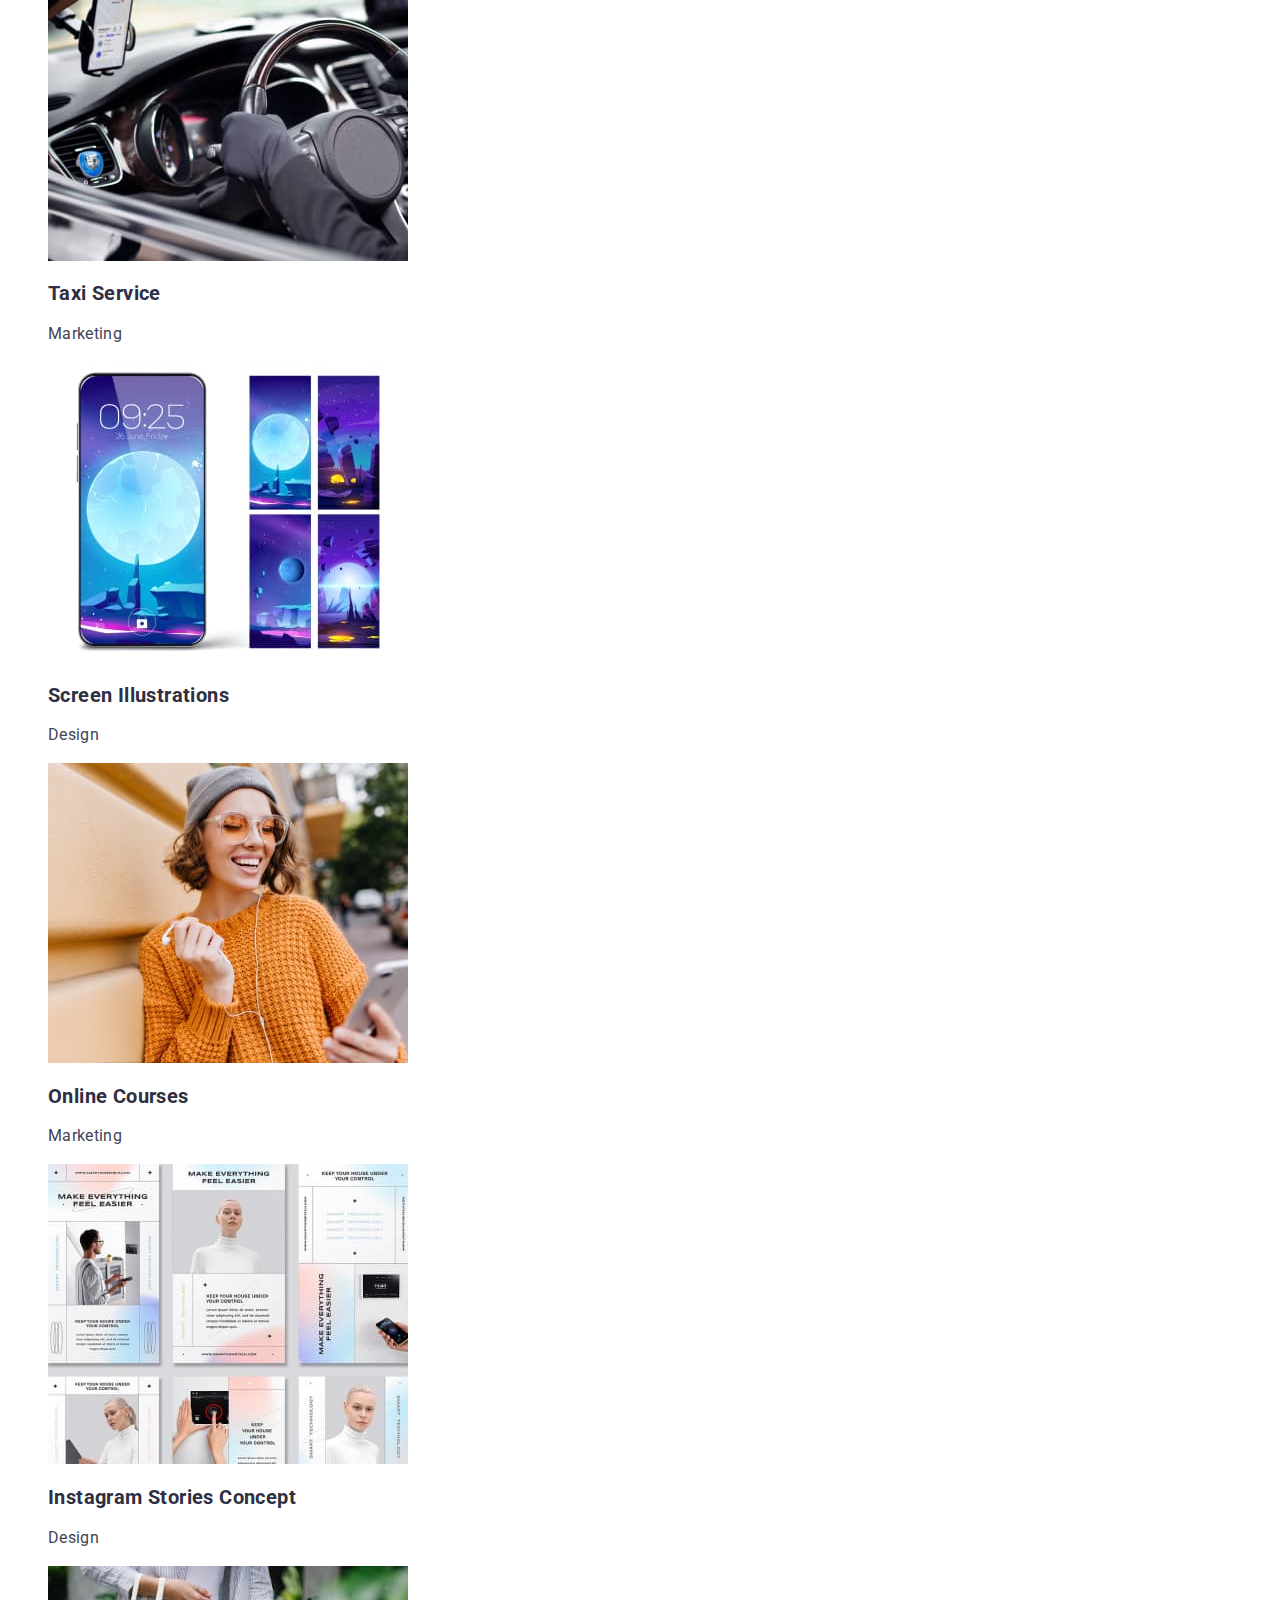
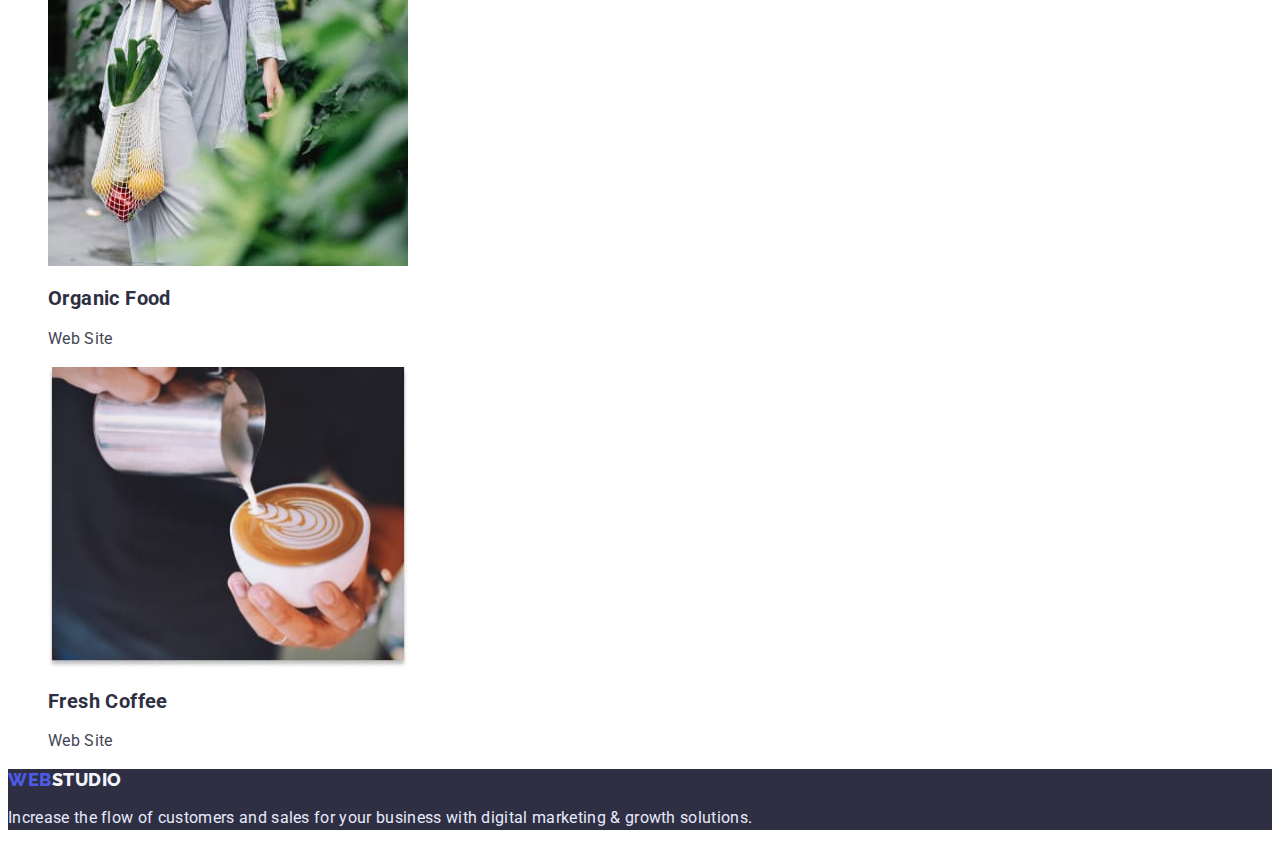
==== commit d8628ffd: "homework-2 update-4" ====
--- a/portfolio.html
+++ b/portfolio.html
@@ -90,7 +90,7 @@
         </section>
     </main>
     <footer class="footer">
-        <a href="./index.html" class="header-logo link"><span class="header-logo-web">Web</span>Studio</a>
+        <a href="./index.html" class="footer-logo link"><span class="header-logo-web">Web</span>Studio</a>
         <p class="footer-text text text">Increase the flow of customers and sales for your business with digital marketing & growth solutions.</p>
     </footer>
 </body>
--- a/css/styles.css
+++ b/css/styles.css
@@ -57,7 +57,6 @@
 
 .header-logo-web {
     color:var(--accent-color);    
-    text-shadow: 0px 4px 4px rgba(0, 0, 0, 0.25);
 }
 
 
@@ -67,17 +66,15 @@
 
 .header-list {}
 
-.header-item {
-    font-weight: 500;
-    font-size: 16px;
-    line-height: 1.5;
-    letter-spacing: 0.02em;
-
-    color:var(--main-title-color);
-}
+.header-item {}
 
 
 .header-link {
+    font-weight: 500;
+    font-size: 16px;
+    line-height: 1.5;
+    letter-spacing: 0.02em;
+
     color: var(--main-title-color);
 }
 
@@ -230,31 +227,24 @@
 .footer{
     background-color:var(--main-title-color);
 }
-.footer-logo {}
+.footer-logo {
+        font-family: 'Raleway';
+        font-weight: 800;
+        font-size: 18px;
+        line-height: 1.17;
+        letter-spacing: 0.03em;
+        text-transform: uppercase;
+
+        color: var(--main-background-color);
+    }
 
 .link {}
 
 .footer-logo-web {
-    font-family: 'Raleway';
-    font-weight: 800;
-    font-size: 18px;
-    line-height: 1.17;    
-    letter-spacing: 0.03em;
-    text-transform: uppercase;
-
     color: var(--accent-color);
 }
 
-.footer-logo-studio {
-    font-family: 'Raleway';
-    font-weight: 800;
-    font-size: 18px;
-    line-height: 1.17;    
-    letter-spacing: 0.03em;
-    text-transform: uppercase;
-
-    color: var(--main-background-color);
-}
+
 
 .footer-text {
     color: var(--footer-text-color);
@@ -269,7 +259,7 @@
 
 .portfolio-nav-btn {
     background-color: var(--main-background-color);
-    border: 1px solid #E7E9FC;
+    border: 1px solid var(--footer-text-color);
     border-radius: 4px;
     font-family: inherit;
     font-weight: 500;
